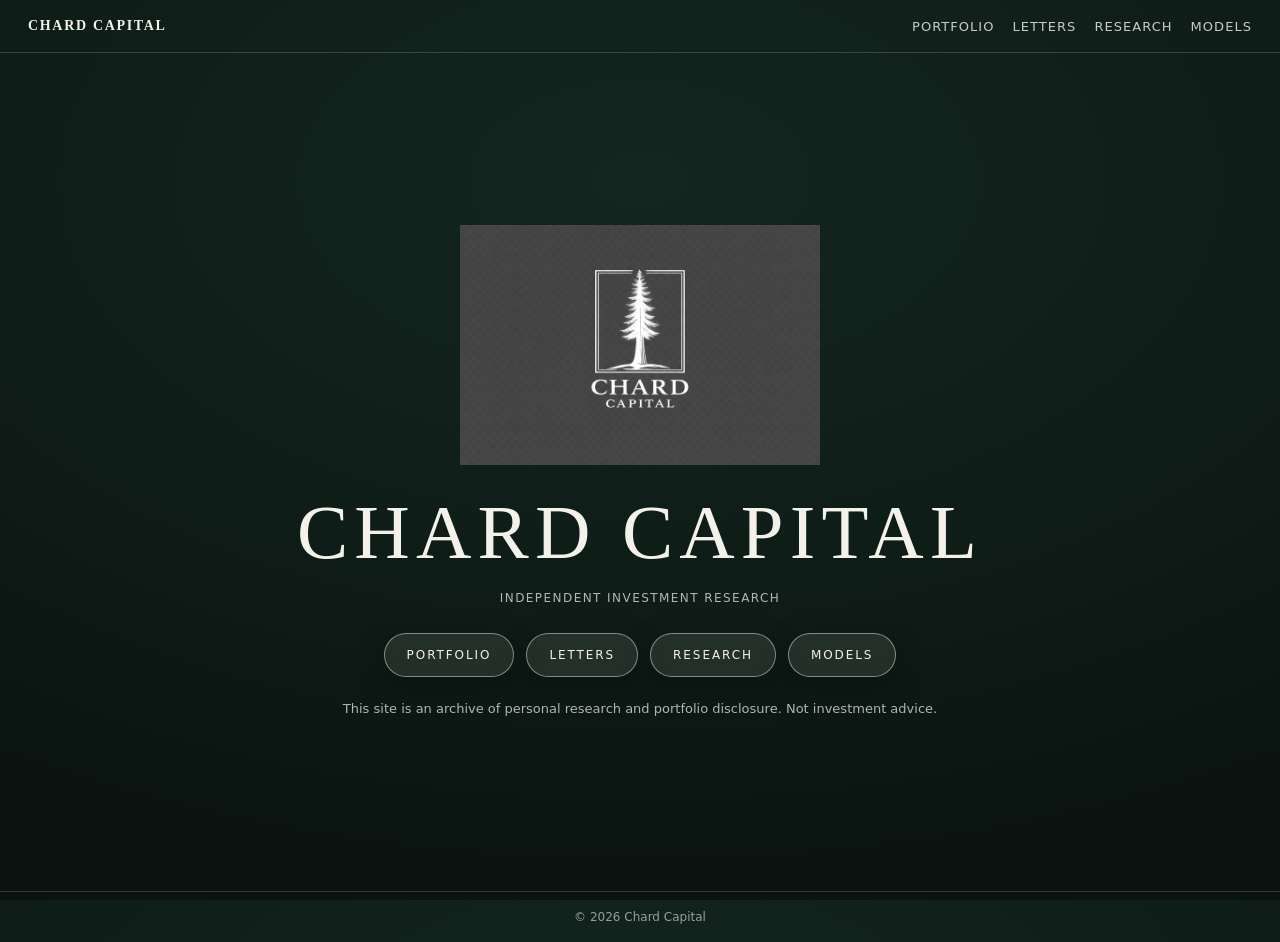
==== index.html @ ca547379 "Update index.html" ====
<!doctype html>
<html lang="en">
<head>
  <meta charset="utf-8" />
  <meta name="viewport" content="width=device-width,initial-scale=1" />
  <title>Chard Capital</title>
  <meta name="description" content="Independent investment research, portfolio disclosure, and letters." />

  <!-- Favicon -->
  <link rel="icon" type="image/png" href="/logo.png">

  <link rel="stylesheet" href="style.css" />
</head>
<body class="bg">
  <header class="topbar">
    <a class="brand" href="index.html">CHARD CAPITAL</a>
    <nav class="nav">
      <a href="portfolio.html">Portfolio</a>
      <a href="letters.html">Letters</a>
      <a href="research.html">Research</a>
      <a href="models.html">Models</a>
    </nav>
  </header>

  <main class="hero">
    <div class="hero-inner">

      <!-- Logo -->
      <img src="/logo.png" alt="Chard Capital Logo" style="height:240px; margin-bottom: 20px;">

      <h1 class="title">CHARD CAPITAL</h1>
      <p class="subtitle">Independent Investment Research</p>

      <div class="hero-links">
        <a class="pill" href="portfolio.html">PORTFOLIO</a>
        <a class="pill" href="letters.html">LETTERS</a>
        <a class="pill" href="research.html">RESEARCH</a>
        <a class="pill" href="models.html">MODELS</a>
      </div>

      <p class="micro">
        This site is an archive of personal research and portfolio disclosure. Not investment advice.
      </p>
    </div>
  </main>

  <footer class="footer">
    <span>© <span id="y"></span> Chard Capital</span>
  </footer>

  <script>
    document.getElementById("y").textContent = new Date().getFullYear();
  </script>
</body>
</html>
---- style.css ----
:root{
  --bg: #14261f;         /* dark green */
  --bg2:#0e1b16;
  --paper:#e7e5de;       /* warm light */
  --paper2:#dcd9cf;
  --text:#f3f1ea;
  --muted:rgba(243,241,234,.72);
  --line:rgba(243,241,234,.18);
  --shadow: 0 10px 30px rgba(0,0,0,.25);
}

*{box-sizing:border-box}
html,body{height:100%}
body{
  margin:0;
  font-family: ui-serif, Georgia, "Times New Roman", Times, serif;
  color: var(--text);
  background: radial-gradient(1200px 700px at 50% 20%, var(--bg) 0%, var(--bg2) 65%, #0a1310 100%);
}

a{color:inherit; text-decoration:none}
a:hover{opacity:.9}

.topbar{
  display:flex;
  align-items:center;
  justify-content:space-between;
  gap:16px;
  padding:18px 28px;
  border-bottom:1px solid var(--line);
}

.brand{
  letter-spacing:.12em;
  font-size:14px;
  font-weight:600;
  text-transform:uppercase;
}

.nav{
  display:flex;
  gap:18px;
  font-family: ui-sans-serif, system-ui, -apple-system, Segoe UI, Roboto, Arial, sans-serif;
  font-size:13px;
  letter-spacing:.08em;
  text-transform:uppercase;
}
.nav a{opacity:.82}
.nav a.active{opacity:1}
.nav a.active::after{
  content:"";
  display:block;
  height:1px;
  background:var(--text);
  opacity:.7;
  margin-top:6px;
}

.hero{
  min-height: calc(100vh - 62px);
  display:flex;
  align-items:center;
  justify-content:center;
  padding: 48px 18px;
}
.hero-inner{
  width:min(900px, 92vw);
  text-align:center;
}

.title{
  margin:0;
  font-size: clamp(44px, 6vw, 88px);
  letter-spacing:.08em;
  text-transform:uppercase;
  font-weight:500;
}

.subtitle{
  margin: 14px 0 28px;
  font-family: ui-sans-serif, system-ui, -apple-system, Segoe UI, Roboto, Arial, sans-serif;
  letter-spacing:.12em;
  text-transform:uppercase;
  font-size: 12px;
  color: var(--muted);
}

.hero-links{
  display:flex;
  flex-wrap:wrap;
  gap:12px;
  align-items:center;
  justify-content:center;
  margin: 18px 0 22px;
}

.pill{
  display:inline-block;
  padding: 14px 22px;
  border:1px solid rgba(231,229,222,.5);
  background: rgba(231,229,222,.10);
  box-shadow: var(--shadow);
  border-radius: 999px;
  font-family: ui-sans-serif, system-ui, -apple-system, Segoe UI, Roboto, Arial, sans-serif;
  font-size:12px;
  letter-spacing:.16em;
  text-transform:uppercase;
}

.micro{
  margin: 16px auto 0;
  max-width: 720px;
  color: var(--muted);
  font-size: 13px;
  line-height: 1.6;
  font-family: ui-sans-serif, system-ui, -apple-system, Segoe UI, Roboto, Arial, sans-serif;
}

.page{
  padding: 46px 18px 66px;
  display:flex;
  justify-content:center;
}
.page > *{
  width:min(980px, 92vw);
}
.page-head h1{
  margin:0;
  font-size: 44px;
  letter-spacing:.04em;
  font-weight:500;
}
.muted{
  margin:10px 0 0;
  color: var(--muted);
  font-family: ui-sans-serif, system-ui, -apple-system, Segoe UI, Roboto, Arial, sans-serif;
  font-size:13px;
}

.card{
  margin-top: 22px;
  background: rgba(231,229,222,.06);
  border:1px solid rgba(231,229,222,.18);
  border-radius: 18px;
  padding: 18px 18px;
  box-shadow: var(--shadow);
}

.table{
  display:flex;
  flex-direction:column;
  gap:0;
}
.trow{
  display:grid;
  grid-template-columns: 1fr 180px;
  gap: 14px;
  padding: 12px 10px;
  border-bottom: 1px solid rgba(231,229,222,.10);
}
.trow:last-child{border-bottom:none}
.thead{
  padding-top: 8px;
  padding-bottom: 10px;
}
.thead .tcell{
  color: rgba(243,241,234,.9);
  font-family: ui-sans-serif, system-ui, -apple-system, Segoe UI, Roboto, Arial, sans-serif;
  text-transform:uppercase;
  letter-spacing:.14em;
  font-size:11px;
}
.tcell{
  font-family: ui-sans-serif, system-ui, -apple-system, Segoe UI, Roboto, Arial, sans-serif;
  font-size: 14px;
  letter-spacing:.02em;
}
.right{text-align:right}

.fineprint{
  margin: 14px 8px 0;
  color: var(--muted);
  font-size: 12px;
  line-height: 1.6;
  font-family: ui-sans-serif, system-ui, -apple-system, Segoe UI, Roboto, Arial, sans-serif;
}

.footer{
  padding: 18px 28px;
  border-top:1px solid var(--line);
  color: rgba(243,241,234,.6);
  font-family: ui-sans-serif, system-ui, -apple-system, Segoe UI, Roboto, Arial, sans-serif;
  font-size: 12px;
  display:flex;
  justify-content:center;
}
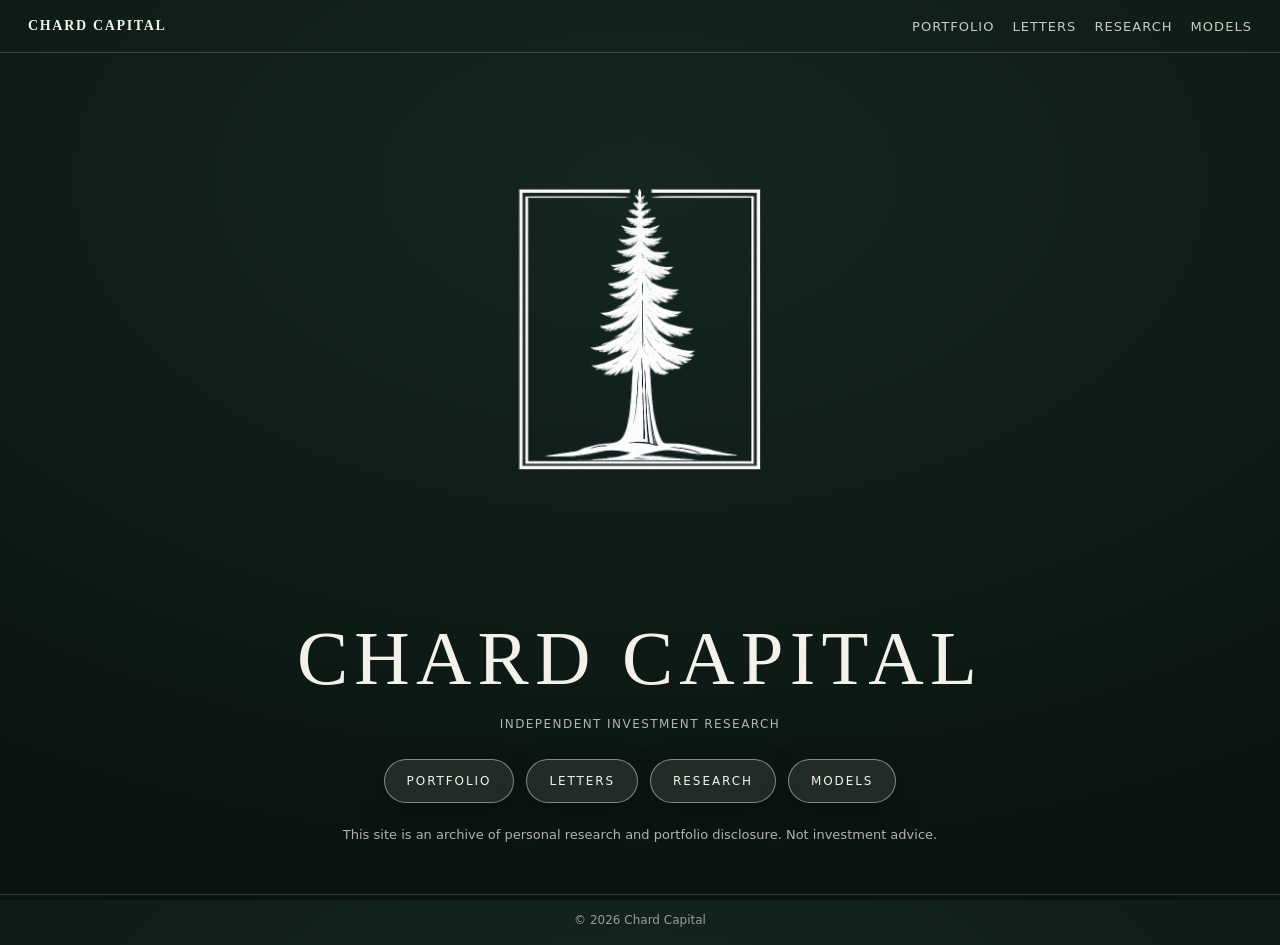
==== commit dc0533c4: "Update index.html" ====
--- a/index.html
+++ b/index.html
@@ -26,7 +26,7 @@
     <div class="hero-inner">
 
       <!-- Logo -->
-      <img src="/logo.png" alt="Chard Capital Logo" style="height:240px; margin-bottom: 20px;">
+      <img src="/logo.png" alt="Chard Capital Logo" style="height:500px; margin-bottom: 10px;">
 
       <h1 class="title">CHARD CAPITAL</h1>
       <p class="subtitle">Independent Investment Research</p>
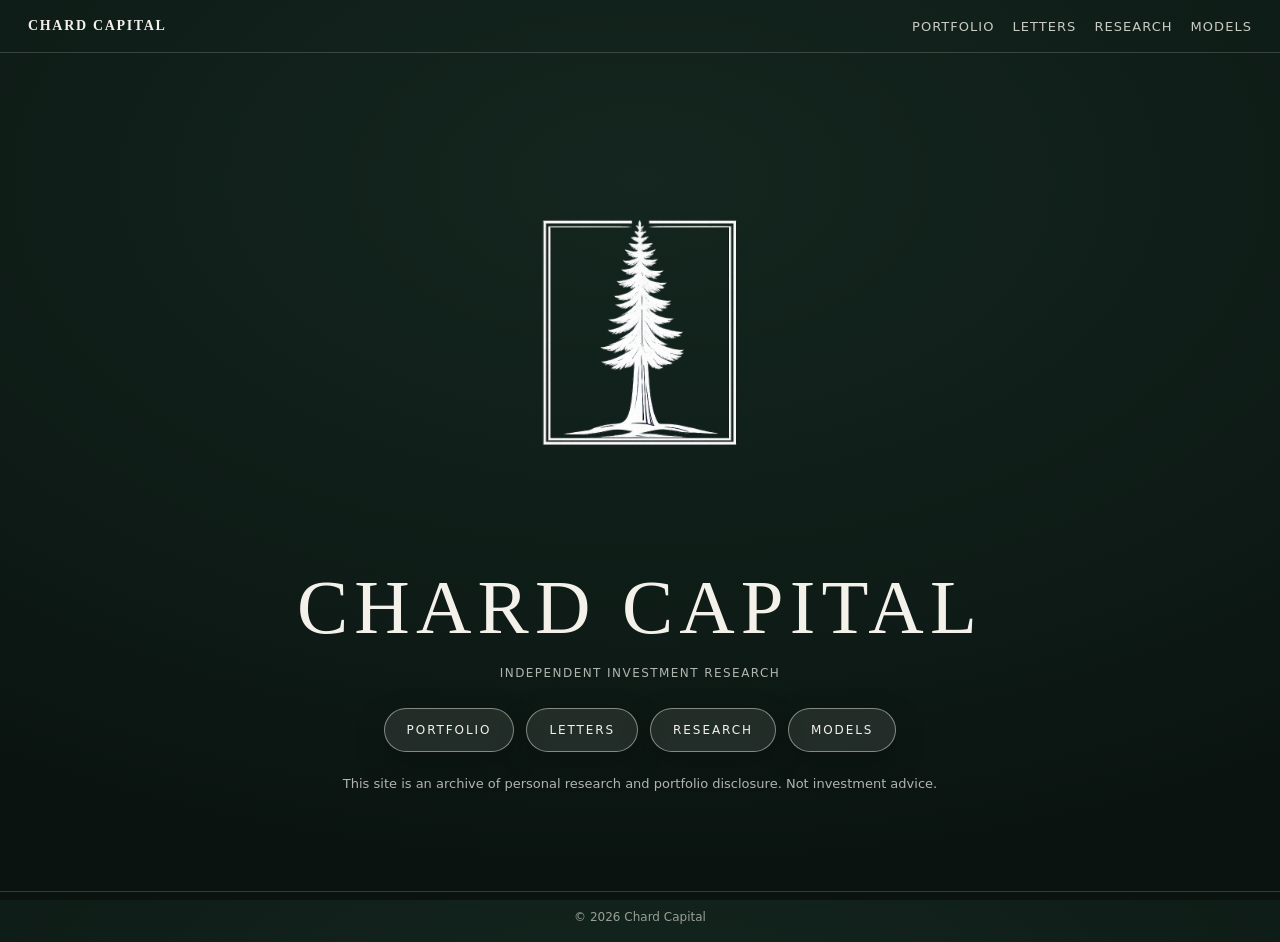
==== commit 3020cf02: "Update index.html" ====
--- a/index.html
+++ b/index.html
@@ -26,7 +26,7 @@
     <div class="hero-inner">
 
       <!-- Logo -->
-      <img src="/logo.png" alt="Chard Capital Logo" style="height:500px; margin-bottom: 10px;">
+      <img src="/logo.png" alt="Chard Capital Logo" style="height:400px; margin-bottom: 10px;">
 
       <h1 class="title">CHARD CAPITAL</h1>
       <p class="subtitle">Independent Investment Research</p>
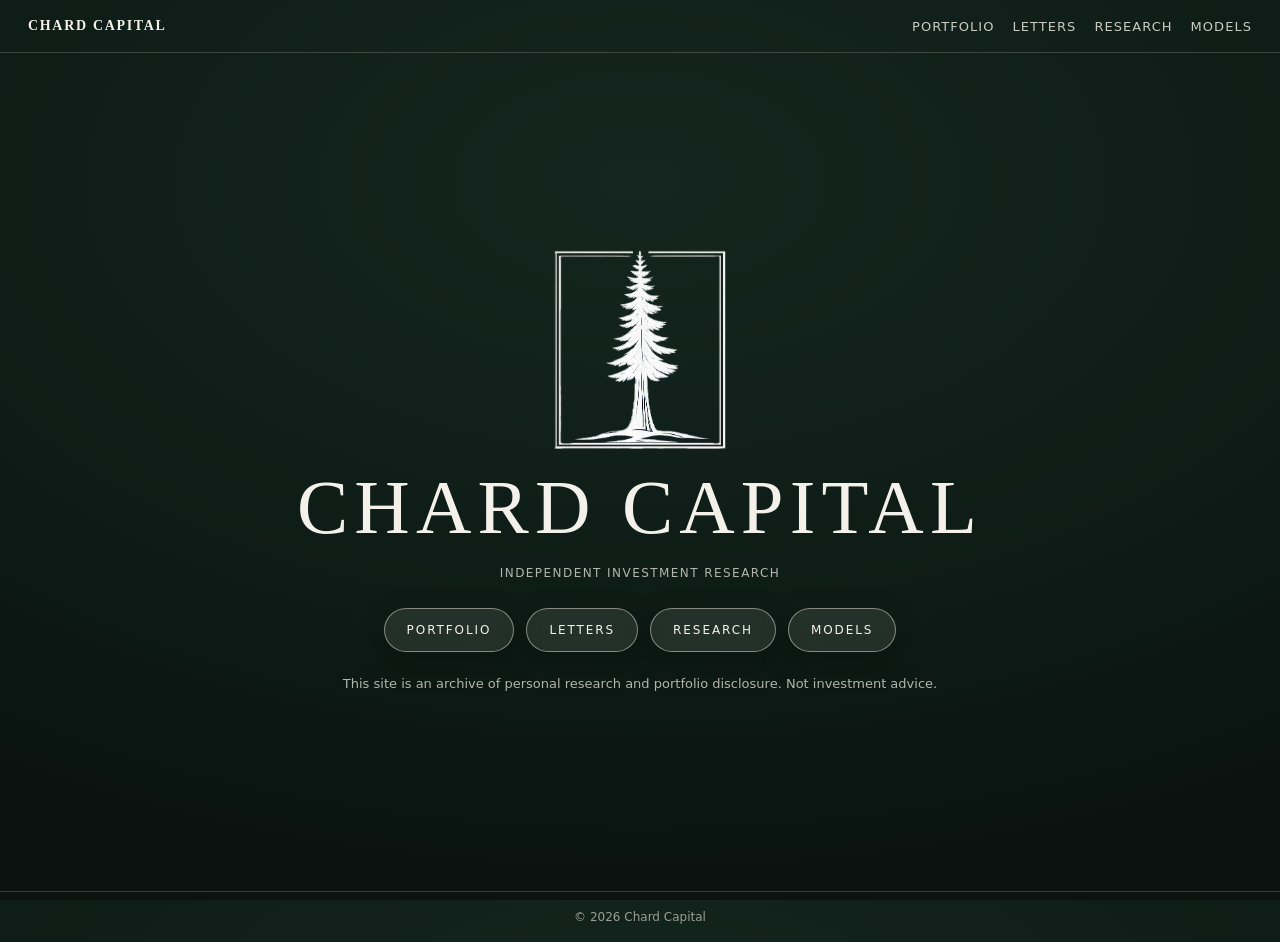
==== commit 9e5fafe4: "Update index.html" ====
--- a/index.html
+++ b/index.html
@@ -26,7 +26,7 @@
     <div class="hero-inner">
 
       <!-- Logo -->
-      <img src="/logo.png" alt="Chard Capital Logo" style="height:400px; margin-bottom: 10px;">
+      <img src="/logo.png" alt="Chard Capital Logo" style="height:200px; margin-bottom: 10px;">
 
       <h1 class="title">CHARD CAPITAL</h1>
       <p class="subtitle">Independent Investment Research</p>
--- a/style.css
+++ b/style.css
@@ -63,9 +63,17 @@
   justify-content:center;
   padding: 48px 18px;
 }
+
 .hero-inner{
   width:min(900px, 92vw);
   text-align:center;
+}
+
+/* --- Logo sizing + spacing adjustment --- */
+.hero-logo{
+  width: 360px;
+  max-width: 85%;
+  margin-bottom: 6px;   /* decrease this to tighten gap more */
 }
 
 .title{
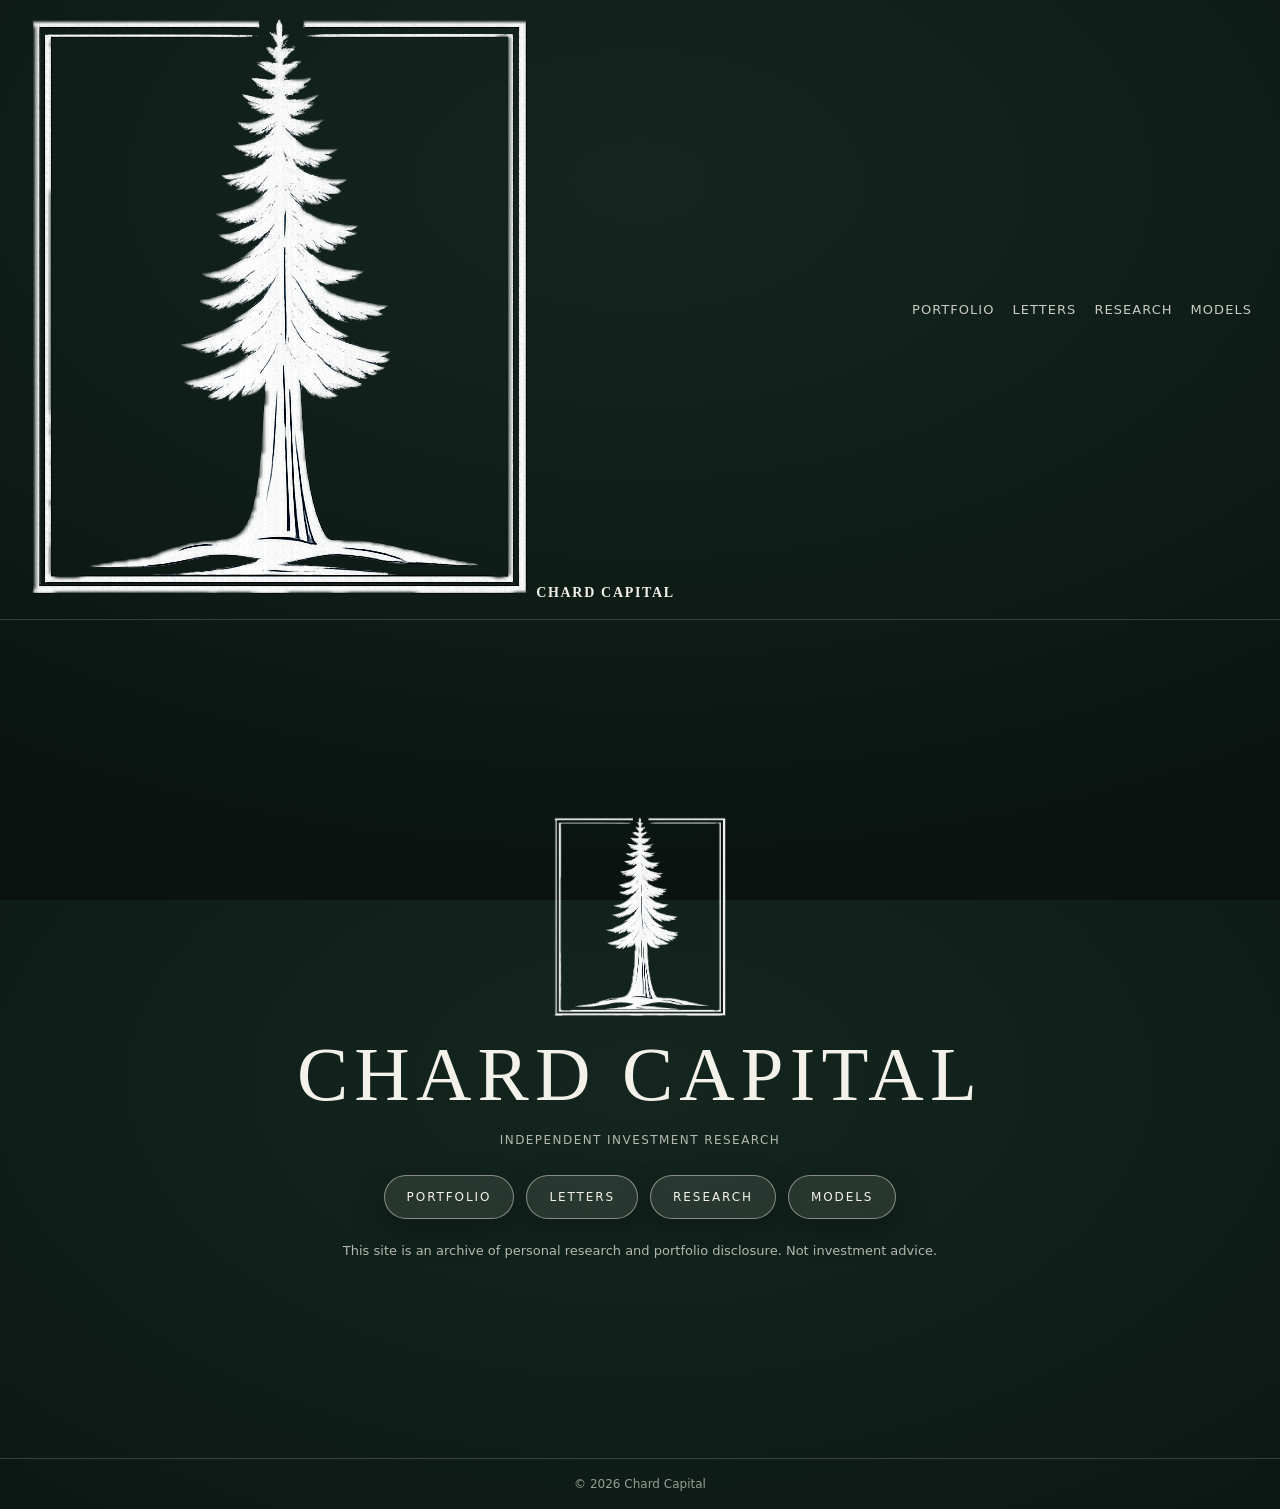
==== commit 14d423f4: "Update index.html" ====
--- a/index.html
+++ b/index.html
@@ -7,13 +7,16 @@
   <meta name="description" content="Independent investment research, portfolio disclosure, and letters." />
 
   <!-- Favicon -->
-  <link rel="icon" type="image/png" href="/logo.png">
+  <link rel="icon" type="image/png" href="/logov2.png">
 
   <link rel="stylesheet" href="style.css" />
 </head>
 <body class="bg">
   <header class="topbar">
-    <a class="brand" href="index.html">CHARD CAPITAL</a>
+    <a class="brand" href="index.html">
+  <img class="brand-logo" src="/logov2.png" alt="Chard Capital Logo">
+  <span>CHARD CAPITAL</span>
+</a>
     <nav class="nav">
       <a href="portfolio.html">Portfolio</a>
       <a href="letters.html">Letters</a>
@@ -26,7 +29,7 @@
     <div class="hero-inner">
 
       <!-- Logo -->
-      <img src="/logo.png" alt="Chard Capital Logo" style="height:200px; margin-bottom: 10px;">
+      <img src="/logov2.png" alt="Chard Capital Logo" style="height:200px; margin-bottom: 10px;">
 
       <h1 class="title">CHARD CAPITAL</h1>
       <p class="subtitle">Independent Investment Research</p>
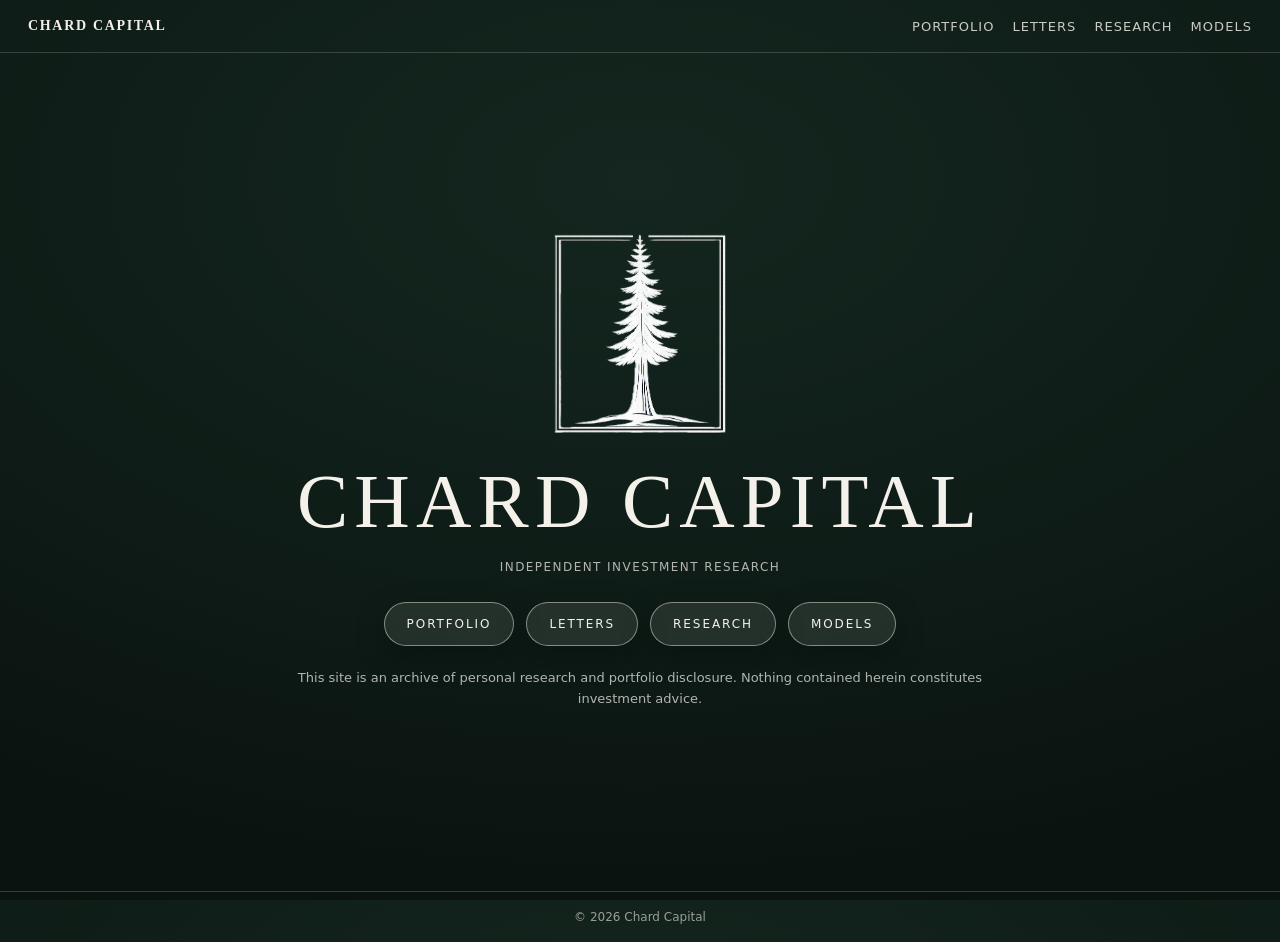
==== commit 83115891: "Update index.html" ====
--- a/index.html
+++ b/index.html
@@ -11,12 +11,13 @@
 
   <link rel="stylesheet" href="style.css" />
 </head>
+
 <body class="bg">
+
+  <!-- Header -->
   <header class="topbar">
-    <a class="brand" href="index.html">
-  <img class="brand-logo" src="/logov2.png" alt="Chard Capital Logo">
-  <span>CHARD CAPITAL</span>
-</a>
+    <a class="brand" href="index.html">CHARD CAPITAL</a>
+
     <nav class="nav">
       <a href="portfolio.html">Portfolio</a>
       <a href="letters.html">Letters</a>
@@ -25,11 +26,14 @@
     </nav>
   </header>
 
+  <!-- Hero Section -->
   <main class="hero">
     <div class="hero-inner">
 
-      <!-- Logo -->
-      <img src="/logov2.png" alt="Chard Capital Logo" style="height:200px; margin-bottom: 10px;">
+      <!-- Large Logo -->
+      <img src="/logov2.png"
+           alt="Chard Capital Logo"
+           style="height:200px; margin-bottom: 20px;">
 
       <h1 class="title">CHARD CAPITAL</h1>
       <p class="subtitle">Independent Investment Research</p>
@@ -42,11 +46,14 @@
       </div>
 
       <p class="micro">
-        This site is an archive of personal research and portfolio disclosure. Not investment advice.
+        This site is an archive of personal research and portfolio disclosure.
+        Nothing contained herein constitutes investment advice.
       </p>
+
     </div>
   </main>
 
+  <!-- Footer -->
   <footer class="footer">
     <span>© <span id="y"></span> Chard Capital</span>
   </footer>
@@ -54,5 +61,6 @@
   <script>
     document.getElementById("y").textContent = new Date().getFullYear();
   </script>
+
 </body>
 </html>
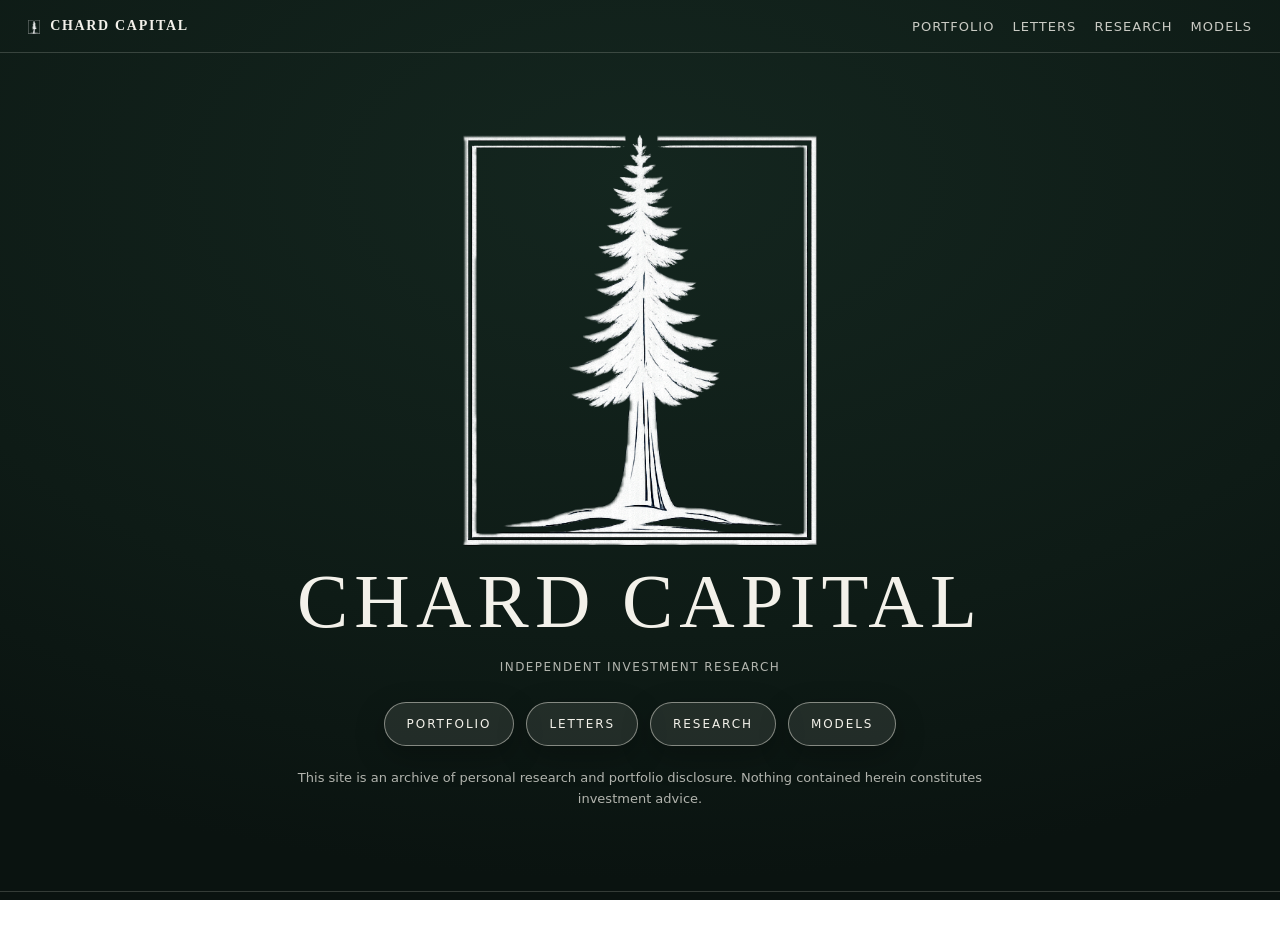
==== commit 6313e03a: "Update index.html" ====
--- a/index.html
+++ b/index.html
@@ -7,16 +7,19 @@
   <meta name="description" content="Independent investment research, portfolio disclosure, and letters." />
 
   <!-- Favicon -->
-  <link rel="icon" type="image/png" href="/logov2.png">
+  <link rel="icon" type="image/png" href="/logov2.png" />
 
   <link rel="stylesheet" href="style.css" />
 </head>
 
 <body class="bg">
 
-  <!-- Header -->
+  <!-- Header (logo + text, sized via CSS) -->
   <header class="topbar">
-    <a class="brand" href="index.html">CHARD CAPITAL</a>
+    <a class="brand" href="index.html">
+      <img class="brand-logo" src="/logov2.png" alt="Chard Capital Logo" />
+      <span>CHARD CAPITAL</span>
+    </a>
 
     <nav class="nav">
       <a href="portfolio.html">Portfolio</a>
@@ -30,10 +33,8 @@
   <main class="hero">
     <div class="hero-inner">
 
-      <!-- Large Logo -->
-      <img src="/logov2.png"
-           alt="Chard Capital Logo"
-           style="height:200px; margin-bottom: 20px;">
+      <!-- Large Logo (homepage) -->
+      <img class="hero-logo" src="/logov2.png" alt="Chard Capital Logo" />
 
       <h1 class="title">CHARD CAPITAL</h1>
       <p class="subtitle">Independent Investment Research</p>
--- a/style.css
+++ b/style.css
@@ -11,6 +11,7 @@
 
 *{box-sizing:border-box}
 html,body{height:100%}
+html,body{overflow-x:hidden;} /* prevents sideways scroll */
 body{
   margin:0;
   font-family: ui-serif, Georgia, "Times New Roman", Times, serif;
@@ -21,6 +22,7 @@
 a{color:inherit; text-decoration:none}
 a:hover{opacity:.9}
 
+/* ===== Header ===== */
 .topbar{
   display:flex;
   align-items:center;
@@ -30,11 +32,26 @@
   border-bottom:1px solid var(--line);
 }
 
+/* Brand becomes logo + text */
 .brand{
+  display:flex;
+  align-items:center;
+  gap:10px;
+
   letter-spacing:.12em;
   font-size:14px;
   font-weight:600;
   text-transform:uppercase;
+}
+
+/* THIS is the key: logo height matches text size */
+.brand-logo{
+  height:14px;      /* same as .brand font-size */
+  width:auto;
+  display:block;
+  object-fit:contain;
+  position:relative;
+  top:1px;          /* tiny optical alignment */
 }
 
 .nav{
@@ -56,6 +73,7 @@
   margin-top:6px;
 }
 
+/* ===== Home hero ===== */
 .hero{
   min-height: calc(100vh - 62px);
   display:flex;
@@ -69,11 +87,11 @@
   text-align:center;
 }
 
-/* --- Logo sizing + spacing adjustment --- */
+/* Large homepage logo */
 .hero-logo{
   width: 360px;
   max-width: 85%;
-  margin-bottom: 6px;   /* decrease this to tighten gap more */
+  margin-bottom: 6px;
 }
 
 .title{
@@ -124,6 +142,7 @@
   font-family: ui-sans-serif, system-ui, -apple-system, Segoe UI, Roboto, Arial, sans-serif;
 }
 
+/* ===== Inner pages ===== */
 .page{
   padding: 46px 18px 66px;
   display:flex;
@@ -132,12 +151,14 @@
 .page > *{
   width:min(980px, 92vw);
 }
+
 .page-head h1{
   margin:0;
   font-size: 44px;
   letter-spacing:.04em;
   font-weight:500;
 }
+
 .muted{
   margin:10px 0 0;
   color: var(--muted);
@@ -154,11 +175,13 @@
   box-shadow: var(--shadow);
 }
 
+/* ===== Portfolio table ===== */
 .table{
   display:flex;
   flex-direction:column;
   gap:0;
 }
+
 .trow{
   display:grid;
   grid-template-columns: 1fr 180px;
@@ -166,11 +189,14 @@
   padding: 12px 10px;
   border-bottom: 1px solid rgba(231,229,222,.10);
 }
+
 .trow:last-child{border-bottom:none}
+
 .thead{
   padding-top: 8px;
   padding-bottom: 10px;
 }
+
 .thead .tcell{
   color: rgba(243,241,234,.9);
   font-family: ui-sans-serif, system-ui, -apple-system, Segoe UI, Roboto, Arial, sans-serif;
@@ -178,11 +204,18 @@
   letter-spacing:.14em;
   font-size:11px;
 }
+
 .tcell{
   font-family: ui-sans-serif, system-ui, -apple-system, Segoe UI, Roboto, Arial, sans-serif;
   font-size: 14px;
   letter-spacing:.02em;
-}
+  min-width:0; /* prevents long text forcing horizontal scroll */
+}
+
+.trow .tcell:first-child{
+  overflow-wrap:anywhere; /* wrap long names instead of pushing page wide */
+}
+
 .right{text-align:right}
 
 .fineprint{
@@ -193,6 +226,7 @@
   font-family: ui-sans-serif, system-ui, -apple-system, Segoe UI, Roboto, Arial, sans-serif;
 }
 
+/* ===== Footer ===== */
 .footer{
   padding: 18px 28px;
   border-top:1px solid var(--line);
@@ -202,3 +236,36 @@
   display:flex;
   justify-content:center;
 }
+
+/* ===== Mobile fixes ===== */
+@media (max-width: 640px){
+  .topbar{
+    flex-wrap:wrap;
+    padding:14px 16px;
+    gap:12px;
+  }
+
+  .nav{
+    width:100%;
+    flex-wrap:wrap;
+    gap:10px 14px;
+  }
+
+  .page-head h1{
+    font-size:34px; /* prevents Portfolio heading from clipping */
+  }
+
+  .trow{
+    grid-template-columns: 1fr 96px; /* shrink % column on mobile */
+    padding: 10px 6px;
+  }
+
+  .tcell{
+    font-size:13px;
+  }
+
+  .brand-logo{
+    height:13px; /* tiny tweak for small screens */
+    top:1px;
+  }
+}
